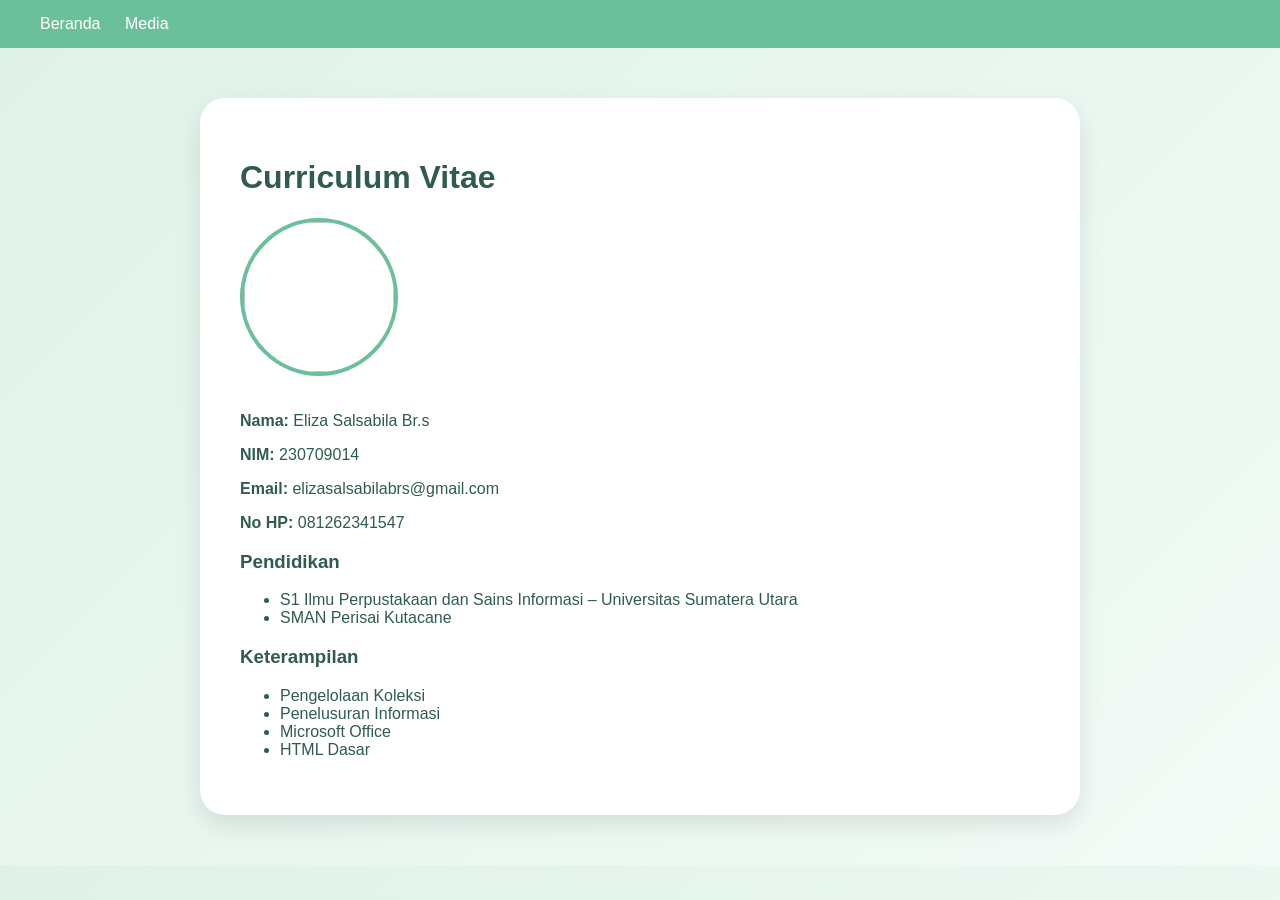
==== cv.html @ 25727fa2 "Create cv.html" ====
<!DOCTYPE html>
<html lang="id">
<head>
<meta charset="UTF-8">
<meta name="viewport" content="width=device-width, initial-scale=1.0">
<title>CV - Eliza Library</title>

<style>
body{
    font-family:'Segoe UI', sans-serif;
    background:linear-gradient(135deg,#dff2e8,#f3fbf7);
    color:#2f5d4a;
    margin:0;
}

nav{
    background:#6bbf9a;
    padding:15px 40px;
}

nav a{
    color:white;
    text-decoration:none;
    margin-right:20px;
}

.card{
    background:white;
    max-width:800px;
    margin:50px auto;
    padding:40px;
    border-radius:25px;
    box-shadow:0 10px 25px rgba(0,0,0,0.1);
}

.cv-photo{
    width:150px;
    height:150px;
    border-radius:50%;
    object-fit:cover;
    border:4px solid #6bbf9a;
    margin-bottom:20px;
}
</style>
</head>

<body>

<nav>
    <a href="index.html">Beranda</a>
    <a href="media.html">Media</a>
</nav>

<div class="card">
    <h1>Curriculum Vitae</h1>

    <img src="photo-cv.jpeg" class="cv-photo">

    <p><b>Nama:</b> Eliza Salsabila Br.s</p>
    <p><b>NIM:</b> 230709014</p>
    <p><b>Email:</b> elizasalsabilabrs@gmail.com</p>
    <p><b>No HP:</b> 081262341547</p>

    <h3>Pendidikan</h3>
    <ul>
        <li>S1 Ilmu Perpustakaan dan Sains Informasi – Universitas Sumatera Utara</li>
        <li>SMAN Perisai Kutacane</li>
    </ul>

    <h3>Keterampilan</h3>
    <ul>
        <li>Pengelolaan Koleksi</li>
        <li>Penelusuran Informasi</li>
        <li>Microsoft Office</li>
        <li>HTML Dasar</li>
    </ul>
</div>

</body>
</html>
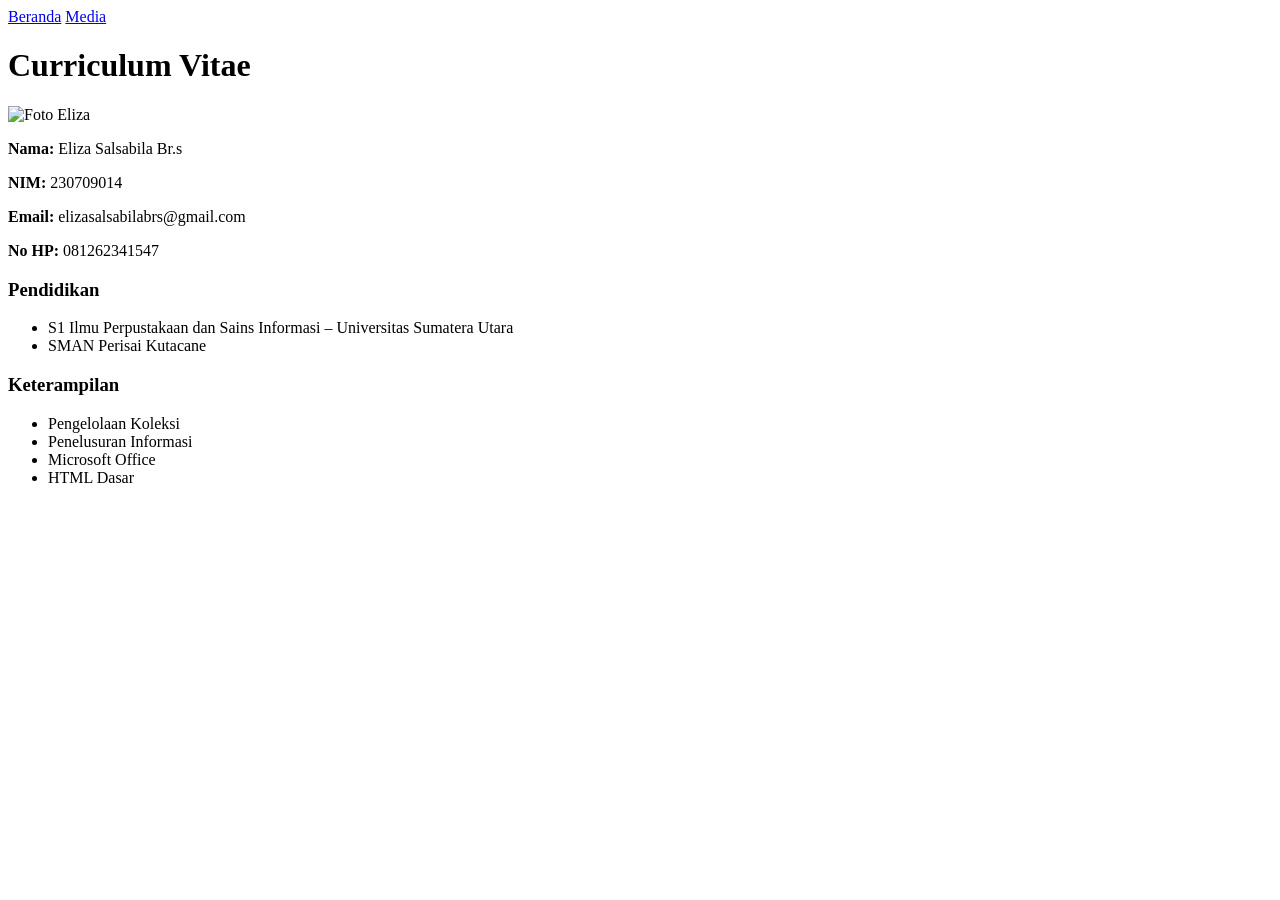
==== commit a168e60b: "Update cv.html" ====
--- a/cv.html
+++ b/cv.html
@@ -5,43 +5,8 @@
 <meta name="viewport" content="width=device-width, initial-scale=1.0">
 <title>CV - Eliza Library</title>
 
-<style>
-body{
-    font-family:'Segoe UI', sans-serif;
-    background:linear-gradient(135deg,#dff2e8,#f3fbf7);
-    color:#2f5d4a;
-    margin:0;
-}
-
-nav{
-    background:#6bbf9a;
-    padding:15px 40px;
-}
-
-nav a{
-    color:white;
-    text-decoration:none;
-    margin-right:20px;
-}
-
-.card{
-    background:white;
-    max-width:800px;
-    margin:50px auto;
-    padding:40px;
-    border-radius:25px;
-    box-shadow:0 10px 25px rgba(0,0,0,0.1);
-}
-
-.cv-photo{
-    width:150px;
-    height:150px;
-    border-radius:50%;
-    object-fit:cover;
-    border:4px solid #6bbf9a;
-    margin-bottom:20px;
-}
-</style>
+<!-- Hubungkan ke CSS -->
+<link rel="stylesheet" href="cv-style.css">
 </head>
 
 <body>
@@ -54,7 +19,7 @@
 <div class="card">
     <h1>Curriculum Vitae</h1>
 
-    <img src="photo-cv.jpeg" class="cv-photo">
+    <img src="photo-cv.jpeg" class="cv-photo" alt="Foto Eliza">
 
     <p><b>Nama:</b> Eliza Salsabila Br.s</p>
     <p><b>NIM:</b> 230709014</p>
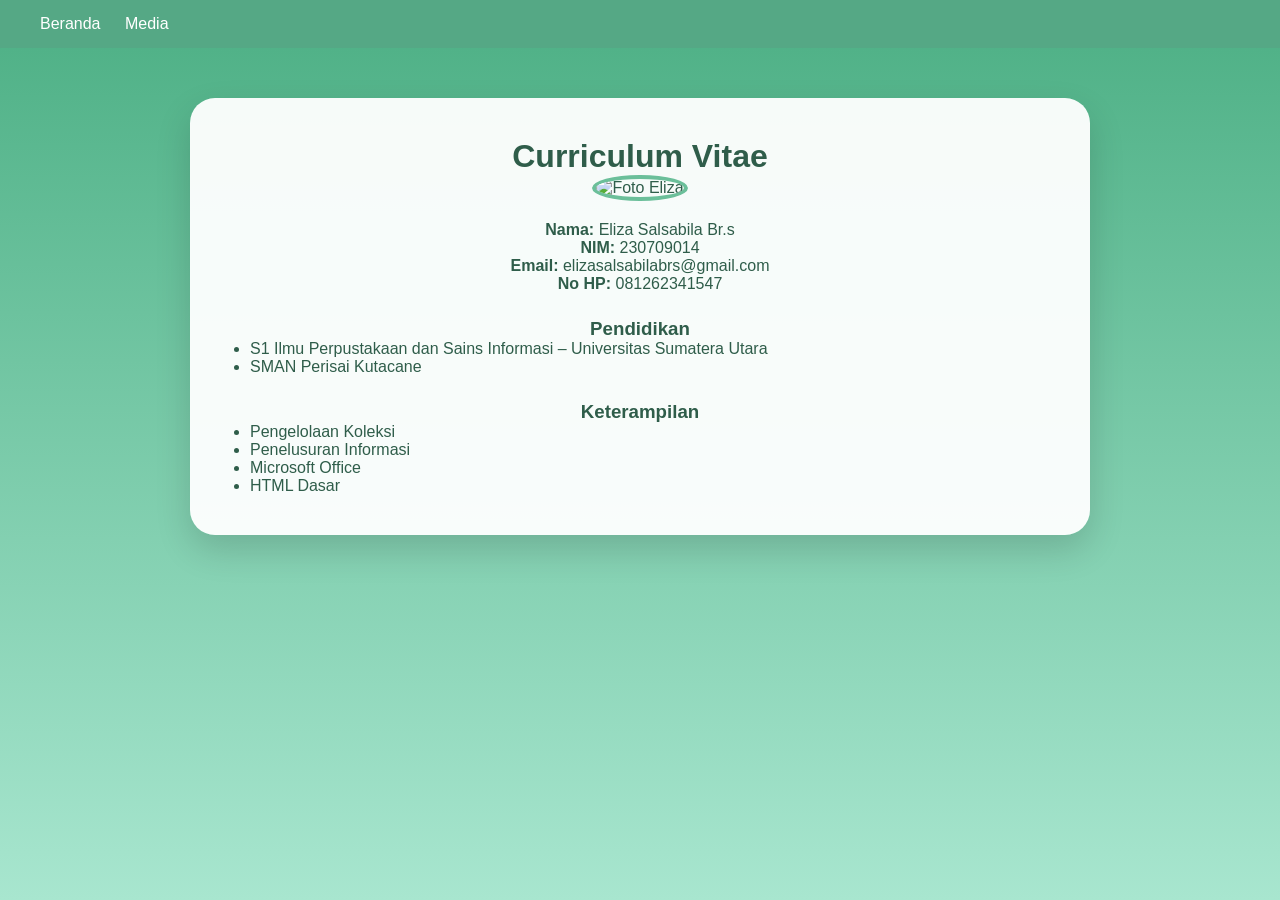
==== commit 38462745: "Update cv.html" ====
--- a/cv.html
+++ b/cv.html
@@ -4,9 +4,7 @@
 <meta charset="UTF-8">
 <meta name="viewport" content="width=device-width, initial-scale=1.0">
 <title>CV - Eliza Library</title>
-
-<!-- Hubungkan ke CSS -->
-<link rel="stylesheet" href="cv-style.css">
+<link rel="stylesheet" href="style.css">
 </head>
 
 <body>
--- a/style.css
+++ b/style.css
@@ -0,0 +1,214 @@
+:root {
+  --primary: #6BBF9A;
+  --primary-dark: #55A885;
+  --secondary: #F0ECCE;
+  --text-dark: #2f5d4a;
+}
+
+/* RESET */
+* {
+  margin: 0;
+  padding: 0;
+  box-sizing: border-box;
+}
+
+/* BODY GLOBAL */
+body {
+  font-family: 'Poppins', 'Segoe UI', sans-serif;
+  background: linear-gradient(180deg, #4CAF84 0%, #A8E6CF 100%);
+  min-height: 100vh;
+  color: var(--text-dark);
+}
+
+/* ================= NAVBAR ================= */
+nav {
+  background: var(--primary-dark);
+  padding: 15px 40px;
+}
+
+nav a {
+  color: white;
+  text-decoration: none;
+  margin-right: 20px;
+  font-weight: 500;
+}
+
+nav a:hover {
+  text-decoration: underline;
+}
+
+/* ================= MENU BERANDA ================= */
+.menu {
+  list-style: none;
+  display: flex;
+  align-items: center;
+}
+
+.menu li {
+  position: relative;
+}
+
+.menu a {
+  padding: 8px 14px;
+  display: block;
+}
+
+.login-menu {
+  margin-left: auto;
+}
+
+/* DROPDOWN */
+.dropdown-menu {
+  display: none;
+  position: absolute;
+  top: 110%;
+  left: 0;
+  background: white;
+  border-radius: 12px;
+  min-width: 200px;
+  box-shadow: 0 12px 25px rgba(0,0,0,0.25);
+  overflow: hidden;
+  z-index: 999;
+}
+
+.dropdown-menu li a {
+  color: #333;
+  padding: 12px 20px;
+}
+
+.dropdown-menu li a:hover {
+  background: var(--primary);
+  color: white;
+}
+
+.dropdown:hover .dropdown-menu {
+  display: block;
+}
+
+/* ================= HERO ================= */
+.hero {
+  background: linear-gradient(90deg, #4CAF84 0%, #A8E6CF 100%);
+  text-align: center;
+  color: white;
+  padding: 60px 20px;
+}
+
+.hero h1 {
+  font-size: 42px;
+  font-weight: 700;
+}
+
+.hero p {
+  margin-top: 10px;
+  font-size: 16px;
+}
+
+/* ================= CARD GLOBAL ================= */
+.card {
+  background: rgba(255, 255, 255, 0.95);
+  max-width: 900px;
+  margin: 50px auto;
+  padding: 40px;
+  border-radius: 25px;
+  box-shadow: 0 15px 35px rgba(0,0,0,0.15);
+  text-align: center;
+}
+
+/* ================= SEARCH ================= */
+.search-box {
+  display: flex;
+  justify-content: center;
+  margin-bottom: 30px;
+}
+
+.search-box input {
+  width: 70%;
+  padding: 15px;
+  border-radius: 30px;
+  border: 2px solid var(--primary);
+  outline: none;
+}
+
+.search-box button {
+  padding: 15px 25px;
+  margin-left: 10px;
+  border-radius: 30px;
+  border: none;
+  background: var(--primary);
+  color: white;
+  cursor: pointer;
+}
+
+.search-box button:hover {
+  background: var(--primary-dark);
+}
+
+/* ================= TAG ================= */
+.tag {
+  display: inline-block;
+  padding: 10px 20px;
+  margin: 10px;
+  background: white;
+  border-radius: 20px;
+  border: 1px solid var(--primary);
+}
+
+/* ================= JAM OPERASIONAL ================= */
+.jam-operasional {
+  display: flex;
+  justify-content: center;
+  gap: 25px;
+  margin: 25px 0;
+  flex-wrap: wrap;
+}
+
+.jam-operasional p {
+  background: white;
+  padding: 18px 25px;
+  border-radius: 15px;
+  min-width: 180px;
+  box-shadow: 0 8px 18px rgba(0,0,0,0.12);
+  border-top: 5px solid var(--primary);
+}
+
+/* ================= CV STYLE ================= */
+.cv-photo {
+  width: 150px;
+  height: 150px;
+  border-radius: 50%;
+  object-fit: cover;
+  border: 4px solid var(--primary);
+  margin-bottom: 20px;
+}
+
+.card ul {
+  text-align: left;
+  padding-left: 20px;
+}
+
+.card h3 {
+  margin-top: 25px;
+}
+
+/* ================= FOOTER ================= */
+.footer {
+  margin-top: 20px;
+  font-size: 14px;
+}
+
+/* ================= RESPONSIVE ================= */
+@media(max-width: 768px) {
+  .search-box {
+    flex-direction: column;
+  }
+
+  .search-box input,
+  .search-box button {
+    width: 100%;
+    margin: 5px 0;
+  }
+
+  .hero h1 {
+    font-size: 28px;
+  }
+}
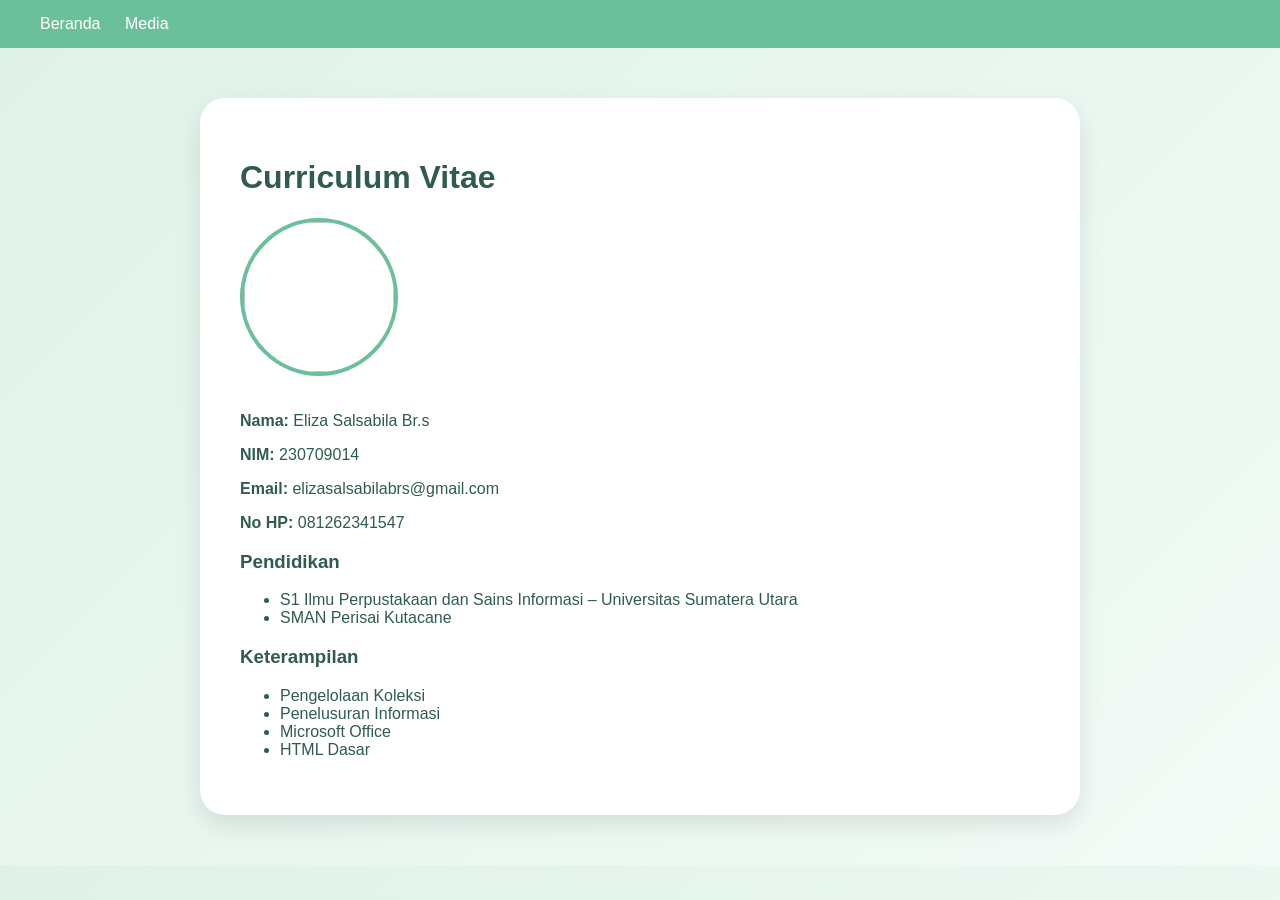
==== commit 6c471fde: "Update cv.html" ====
--- a/cv.html
+++ b/cv.html
@@ -4,20 +4,57 @@
 <meta charset="UTF-8">
 <meta name="viewport" content="width=device-width, initial-scale=1.0">
 <title>CV - Eliza Library</title>
-<link rel="stylesheet" href="style.css">
+
+<style>
+body{
+    font-family:'Segoe UI', sans-serif;
+    background:linear-gradient(135deg,#dff2e8,#f3fbf7);
+    color:#2f5d4a;
+    margin:0;
+}
+
+nav{
+    background:#6bbf9a;
+    padding:15px 40px;
+}
+
+nav a{
+    color:white;
+    text-decoration:none;
+    margin-right:20px;
+}
+
+.card{
+    background:white;
+    max-width:800px;
+    margin:50px auto;
+    padding:40px;
+    border-radius:25px;
+    box-shadow:0 10px 25px rgba(0,0,0,0.1);
+}
+
+.cv-photo{
+    width:150px;
+    height:150px;
+    border-radius:50%;
+    object-fit:cover;
+    border:4px solid #6bbf9a;
+    margin-bottom:20px;
+}
+</style>
 </head>
 
 <body>
 
 <nav>
-    <a href="index.html">Beranda</a>
+    <a href="perpus.html">Beranda</a>
     <a href="media.html">Media</a>
 </nav>
 
 <div class="card">
     <h1>Curriculum Vitae</h1>
 
-    <img src="photo-cv.jpeg" class="cv-photo" alt="Foto Eliza">
+    <img src="photo-cv.jpeg" class="cv-photo">
 
     <p><b>Nama:</b> Eliza Salsabila Br.s</p>
     <p><b>NIM:</b> 230709014</p>
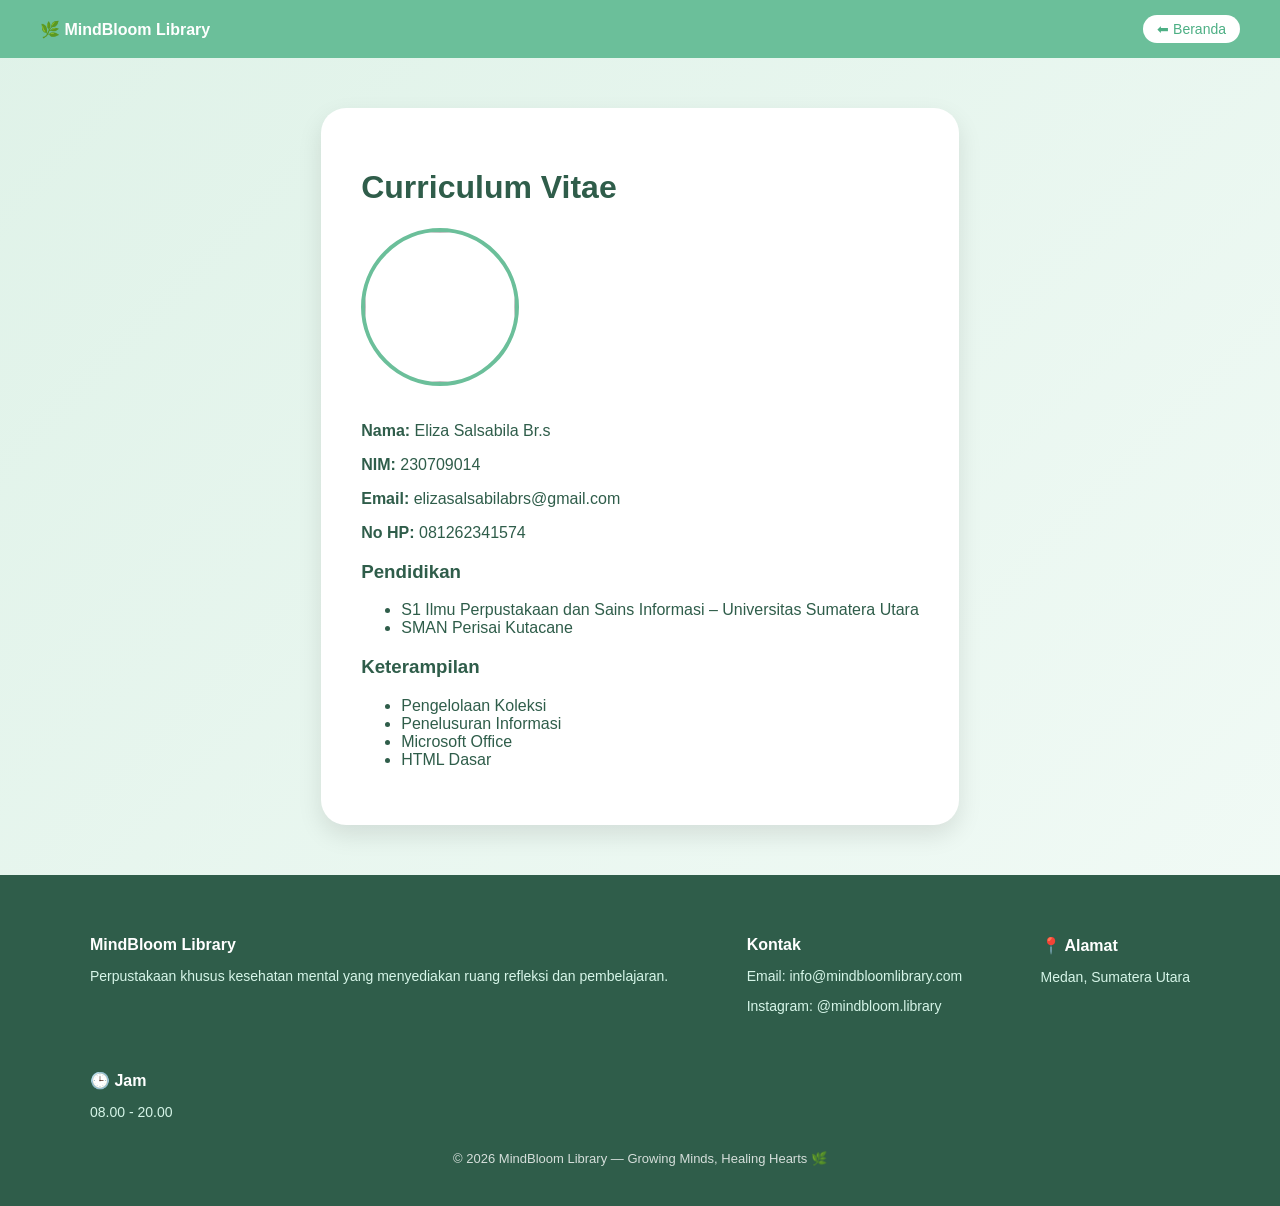
==== commit 71cc2545: "Update cv.html" ====
--- a/cv.html
+++ b/cv.html
@@ -11,19 +11,36 @@
     background:linear-gradient(135deg,#dff2e8,#f3fbf7);
     color:#2f5d4a;
     margin:0;
+    min-height:100vh;
+    display:flex;
+    flex-direction:column;
 }
 
+/* NAVBAR */
 nav{
     background:#6bbf9a;
     padding:15px 40px;
+    display:flex;
+    align-items:center;
 }
 
-nav a{
+nav .logo{
     color:white;
-    text-decoration:none;
-    margin-right:20px;
+    font-weight:700;
 }
 
+/* BACK BUTTON */
+.back-btn{
+    margin-left:auto;
+    background:white;
+    color:#4CAF84;
+    padding:6px 14px;
+    border-radius:20px;
+    text-decoration:none;
+    font-size:14px;
+}
+
+/* CARD */
 .card{
     background:white;
     max-width:800px;
@@ -41,16 +58,52 @@
     border:4px solid #6bbf9a;
     margin-bottom:20px;
 }
+
+/* FOOTER */
+footer {
+    margin-top:auto;
+    background:#2f5d4a;
+    color:white;
+    padding:40px 20px;
+}
+
+.footer-container {
+    max-width:1100px;
+    margin:auto;
+    display:flex;
+    flex-wrap:wrap;
+    justify-content:space-between;
+    gap:30px;
+}
+
+.footer-section h4 {
+    margin-bottom:10px;
+}
+
+.footer-section p {
+    font-size:14px;
+    color:#d6f5e8;
+    margin-bottom:6px;
+}
+
+.footer-bottom {
+    text-align:center;
+    margin-top:25px;
+    font-size:13px;
+    opacity:0.8;
+}
 </style>
 </head>
 
 <body>
 
+<!-- NAVBAR -->
 <nav>
-    <a href="perpus.html">Beranda</a>
-    <a href="media.html">Media</a>
+    <div class="logo">🌿 MindBloom Library</div>
+    <a href="index.html" class="back-btn">⬅ Beranda</a>
 </nav>
 
+<!-- CONTENT -->
 <div class="card">
     <h1>Curriculum Vitae</h1>
 
@@ -59,7 +112,7 @@
     <p><b>Nama:</b> Eliza Salsabila Br.s</p>
     <p><b>NIM:</b> 230709014</p>
     <p><b>Email:</b> elizasalsabilabrs@gmail.com</p>
-    <p><b>No HP:</b> 081262341547</p>
+    <p><b>No HP:</b> 081262341574</p>
 
     <h3>Pendidikan</h3>
     <ul>
@@ -76,5 +129,37 @@
     </ul>
 </div>
 
+<!-- FOOTER -->
+<footer>
+  <div class="footer-container">
+
+    <div class="footer-section">
+      <h4>MindBloom Library</h4>
+      <p>Perpustakaan khusus kesehatan mental yang menyediakan ruang refleksi dan pembelajaran.</p>
+    </div>
+
+    <div class="footer-section">
+      <h4>Kontak</h4>
+      <p>Email: info@mindbloomlibrary.com</p>
+      <p>Instagram: @mindbloom.library</p>
+    </div>
+
+    <div class="footer-section">
+      <h4>📍 Alamat</h4>
+      <p>Medan, Sumatera Utara</p>
+    </div>
+
+    <div class="footer-section">
+      <h4>🕒 Jam</h4>
+      <p>08.00 - 20.00</p>
+    </div>
+
+  </div>
+
+  <div class="footer-bottom">
+    © 2026 MindBloom Library — Growing Minds, Healing Hearts 🌿
+  </div>
+</footer>
+
 </body>
 </html>
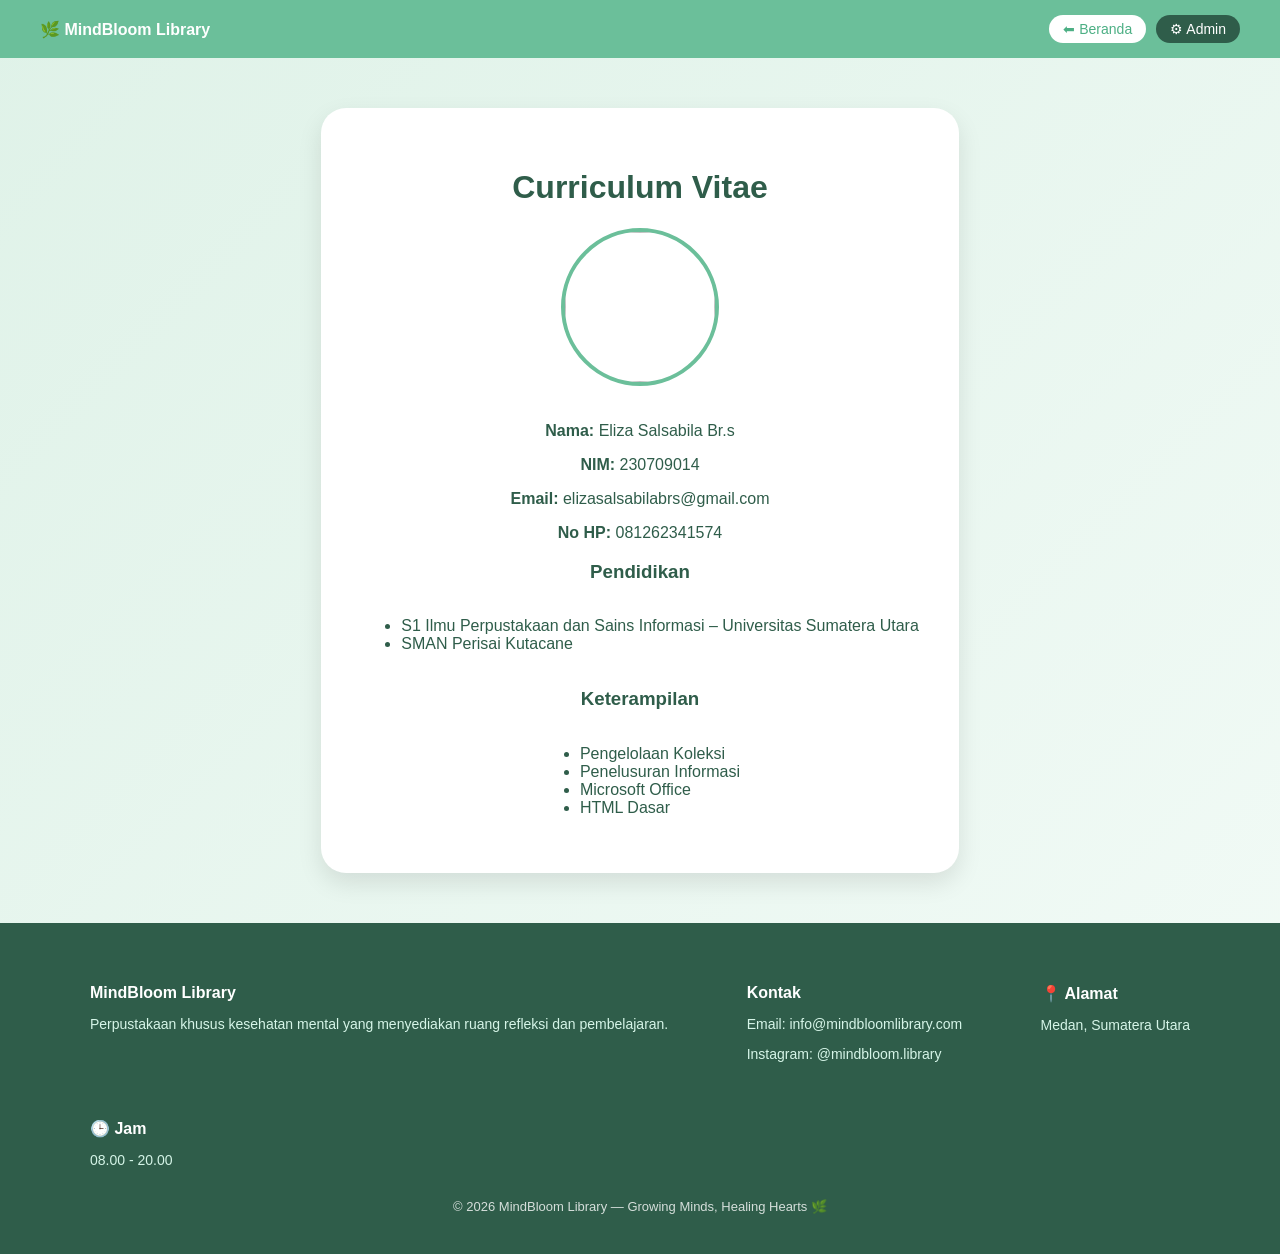
==== commit 60e3b4ed: "Update cv.html" ====
--- a/cv.html
+++ b/cv.html
@@ -24,20 +24,41 @@
     align-items:center;
 }
 
-nav .logo{
+.logo{
     color:white;
     font-weight:700;
 }
 
-/* BACK BUTTON */
-.back-btn{
+/* NAV BUTTONS */
+.nav-right{
     margin-left:auto;
+    display:flex;
+    gap:10px;
+}
+
+.nav-btn{
     background:white;
     color:#4CAF84;
     padding:6px 14px;
     border-radius:20px;
     text-decoration:none;
     font-size:14px;
+    transition:0.3s;
+}
+
+.nav-btn:hover{
+    background:#4CAF84;
+    color:white;
+}
+
+/* ADMIN BUTTON */
+.nav-btn.admin{
+    background:#2f5d4a;
+    color:white;
+}
+
+.nav-btn.admin:hover{
+    background:#1e3f34;
 }
 
 /* CARD */
@@ -48,6 +69,7 @@
     padding:40px;
     border-radius:25px;
     box-shadow:0 10px 25px rgba(0,0,0,0.1);
+    text-align:center;
 }
 
 .cv-photo{
@@ -57,6 +79,12 @@
     object-fit:cover;
     border:4px solid #6bbf9a;
     margin-bottom:20px;
+}
+
+/* LIST */
+ul{
+    text-align:left;
+    display:inline-block;
 }
 
 /* FOOTER */
@@ -100,7 +128,11 @@
 <!-- NAVBAR -->
 <nav>
     <div class="logo">🌿 MindBloom Library</div>
-    <a href="index.html" class="back-btn">⬅ Beranda</a>
+
+    <div class="nav-right">
+        <a href="index.html" class="nav-btn">⬅ Beranda</a>
+        <a href="admin.html" class="nav-btn admin">⚙ Admin</a>
+    </div>
 </nav>
 
 <!-- CONTENT -->
